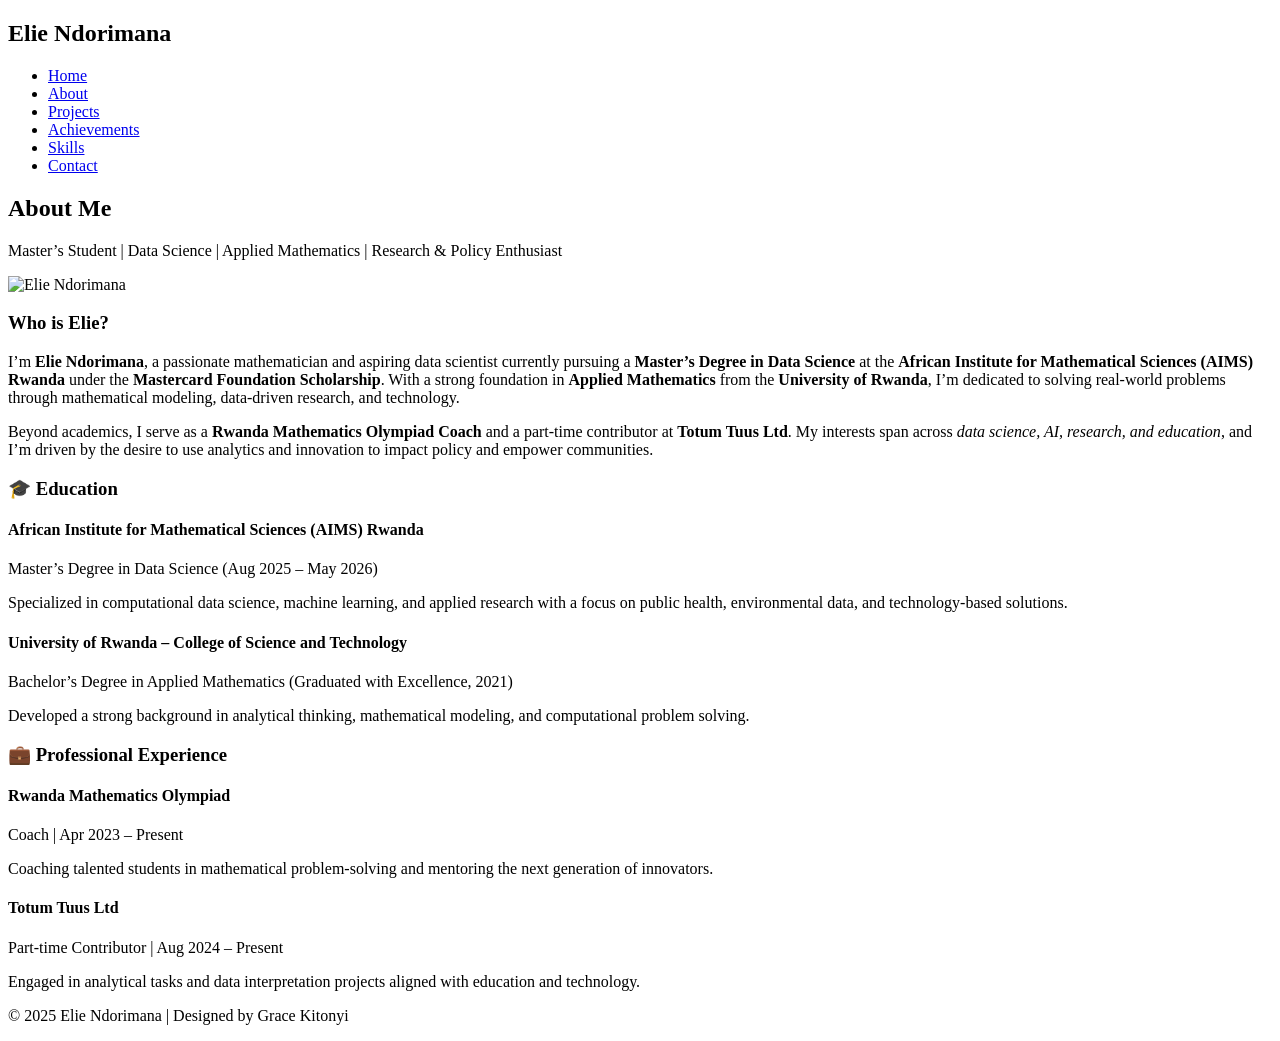
==== about.html @ df43cf90 "Create about.html" ====
<!DOCTYPE html>
<html lang="en">
<head>
  <meta charset="UTF-8" />
  <meta name="viewport" content="width=device-width, initial-scale=1.0" />
  <title>About | Elie Ndorimana</title>
  <link href="https://cdn.jsdelivr.net/npm/tailwindcss@2.2.19/dist/tailwind.min.css" rel="stylesheet" />
  <link href="https://unpkg.com/aos@2.3.1/dist/aos.css" rel="stylesheet" />
  <link rel="stylesheet" href="css/style.css" />
</head>
<body class="bg-gray-50 text-gray-800">

  <!-- Navbar -->
  <nav class="bg-white shadow-md fixed w-full z-50">
    <div class="max-w-7xl mx-auto px-4 py-3 flex justify-between items-center">
      <h1 class="text-2xl font-bold text-indigo-600">Elie Ndorimana</h1>
      <ul class="flex space-x-6 font-medium">
        <li><a href="index.html" class="hover:text-indigo-600">Home</a></li>
        <li><a href="about.html" class="text-indigo-600 font-semibold">About</a></li>
        <li><a href="projects.html" class="hover:text-indigo-600">Projects</a></li>
        <li><a href="achievements.html" class="hover:text-indigo-600">Achievements</a></li>
        <li><a href="skills.html" class="hover:text-indigo-600">Skills</a></li>
        <li><a href="contact.html" class="hover:text-indigo-600">Contact</a></li>
      </ul>
    </div>
  </nav>

  <!-- Header -->
  <header class="pt-28 text-center bg-gradient-to-b from-indigo-50 to-white pb-10">
    <h2 class="text-4xl font-bold text-indigo-700 mb-2" data-aos="fade-up">About Me</h2>
    <p class="text-lg text-gray-600" data-aos="fade-up" data-aos-delay="100">
      Master’s Student | Data Science | Applied Mathematics | Research & Policy Enthusiast
    </p>
  </header>

  <!-- Main Content -->
  <main class="max-w-6xl mx-auto px-6 py-12 space-y-16">

    <!-- Profile Section -->
    <section class="flex flex-col md:flex-row items-center gap-10" data-aos="fade-right">
      <img src="images/elie.jpg" alt="Elie Ndorimana" class="w-56 h-56 rounded-full shadow-lg">
      <div>
        <h3 class="text-2xl font-semibold text-indigo-700 mb-3">Who is Elie?</h3>
        <p class="text-gray-700 leading-relaxed">
          I’m <strong>Elie Ndorimana</strong>, a passionate mathematician and aspiring data scientist currently pursuing a 
          <strong>Master’s Degree in Data Science</strong> at the <strong>African Institute for Mathematical Sciences (AIMS) Rwanda</strong> 
          under the <strong>Mastercard Foundation Scholarship</strong>. With a strong foundation in 
          <strong>Applied Mathematics</strong> from the <strong>University of Rwanda</strong>, 
          I’m dedicated to solving real-world problems through mathematical modeling, data-driven research, and technology.
        </p>
        <p class="text-gray-700 mt-4 leading-relaxed">
          Beyond academics, I serve as a <strong>Rwanda Mathematics Olympiad Coach</strong> and a part-time contributor at 
          <strong>Totum Tuus Ltd</strong>. My interests span across <em>data science, AI, research, and education</em>, 
          and I’m driven by the desire to use analytics and innovation to impact policy and empower communities.
        </p>
      </div>
    </section>

    <!-- Education Section -->
    <section data-aos="fade-up">
      <h3 class="text-2xl font-semibold text-indigo-700 mb-6 text-center">🎓 Education</h3>
      <div class="grid md:grid-cols-2 gap-8">
        <div class="bg-white p-6 rounded-2xl shadow hover:shadow-lg transition">
          <h4 class="text-xl font-bold text-gray-800">African Institute for Mathematical Sciences (AIMS) Rwanda</h4>
          <p class="text-gray-600 mt-2">Master’s Degree in Data Science (Aug 2025 – May 2026)</p>
          <p class="text-gray-700 mt-3">
            Specialized in computational data science, machine learning, and applied research with a focus on public health, 
            environmental data, and technology-based solutions.
          </p>
        </div>
        <div class="bg-white p-6 rounded-2xl shadow hover:shadow-lg transition">
          <h4 class="text-xl font-bold text-gray-800">University of Rwanda – College of Science and Technology</h4>
          <p class="text-gray-600 mt-2">Bachelor’s Degree in Applied Mathematics (Graduated with Excellence, 2021)</p>
          <p class="text-gray-700 mt-3">
            Developed a strong background in analytical thinking, mathematical modeling, and computational problem solving.
          </p>
        </div>
      </div>
    </section>

    <!-- Professional Roles -->
    <section data-aos="fade-up" data-aos-delay="100">
      <h3 class="text-2xl font-semibold text-indigo-700 mb-6 text-center">💼 Professional Experience</h3>
      <div class="space-y-6">
        <div class="bg-white p-6 rounded-2xl shadow hover:shadow-lg transition">
          <h4 class="text-xl font-bold text-gray-800">Rwanda Mathematics Olympiad</h4>
          <p class="text-gray-600">Coach | Apr 2023 – Present</p>
          <p class="text-gray-700 mt-2">
            Coaching talented students in mathematical problem-solving and mentoring the next generation of innovators.
          </p>
        </div>
        <div class="bg-white p-6 rounded-2xl shadow hover:shadow-lg transition">
          <h4 class="text-xl font-bold text-gray-800">Totum Tuus Ltd</h4>
          <p class="text-gray-600">Part-time Contributor | Aug 2024 – Present</p>
          <p class="text-gray-700 mt-2">
            Engaged in analytical tasks and data interpretation projects aligned with education and technology.
          </p>
        </div>
      </div>
    </section>

  </main>

  <!-- Footer -->
  <footer class="bg-indigo-700 text-white text-center py-6 mt-12">
    <p>&copy; 2025 Elie Ndorimana | Designed by Grace Kitonyi</p>
  </footer>

  <script src="https://unpkg.com/aos@2.3.1/dist/aos.js"></script>
  <script>
    AOS.init({ duration: 900 });
  </script>
</body>
</html>
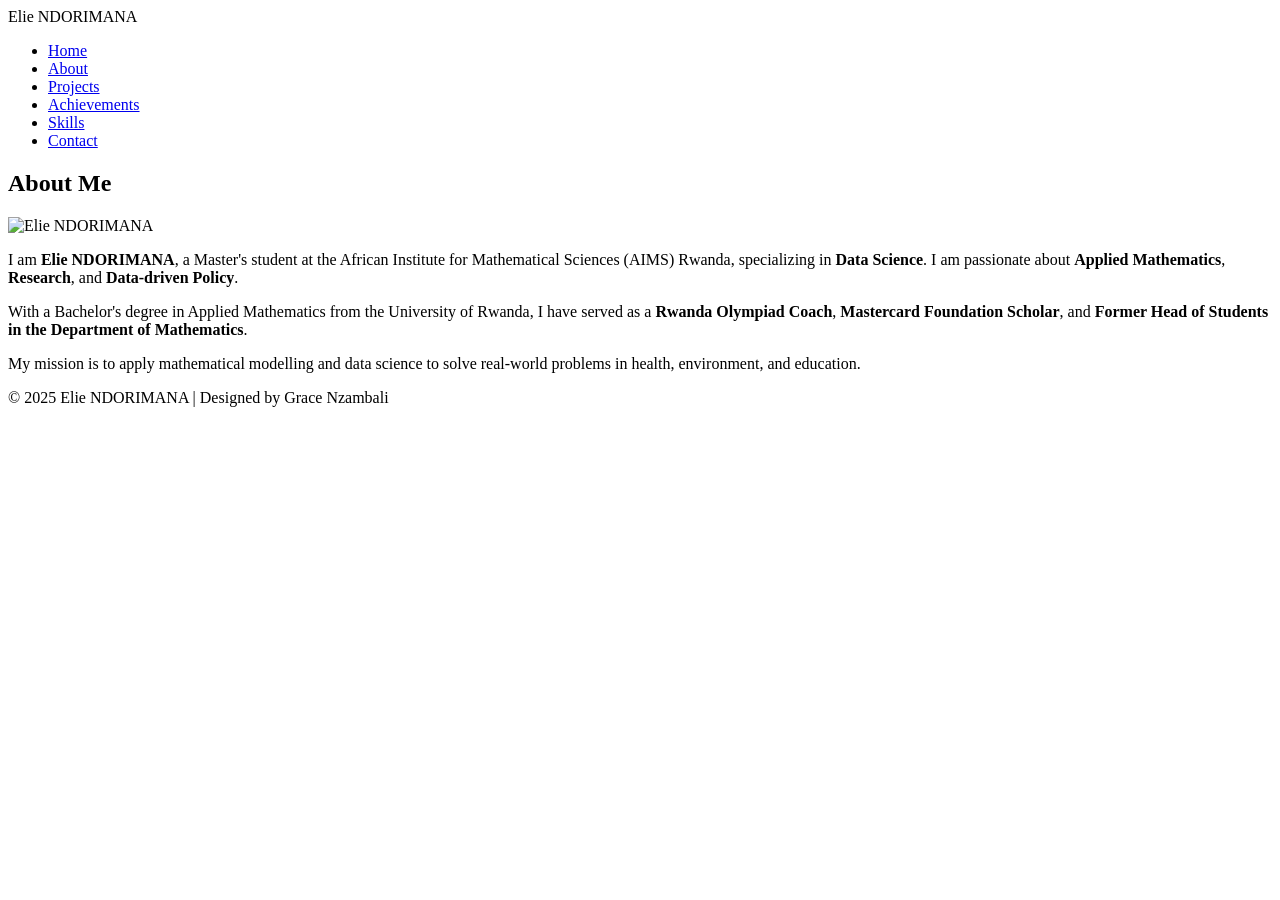
==== commit 90553f2d: "Update about.html" ====
--- a/about.html
+++ b/about.html
@@ -1,114 +1,49 @@
 <!DOCTYPE html>
 <html lang="en">
 <head>
-  <meta charset="UTF-8" />
-  <meta name="viewport" content="width=device-width, initial-scale=1.0" />
-  <title>About | Elie Ndorimana</title>
-  <link href="https://cdn.jsdelivr.net/npm/tailwindcss@2.2.19/dist/tailwind.min.css" rel="stylesheet" />
-  <link href="https://unpkg.com/aos@2.3.1/dist/aos.css" rel="stylesheet" />
-  <link rel="stylesheet" href="css/style.css" />
+  <meta charset="UTF-8">
+  <meta name="viewport" content="width=device-width, initial-scale=1.0">
+  <title>About | Elie NDORIMANA</title>
+  <link rel="stylesheet" href="style.css">
 </head>
-<body class="bg-gray-50 text-gray-800">
-
-  <!-- Navbar -->
-  <nav class="bg-white shadow-md fixed w-full z-50">
-    <div class="max-w-7xl mx-auto px-4 py-3 flex justify-between items-center">
-      <h1 class="text-2xl font-bold text-indigo-600">Elie Ndorimana</h1>
-      <ul class="flex space-x-6 font-medium">
-        <li><a href="index.html" class="hover:text-indigo-600">Home</a></li>
-        <li><a href="about.html" class="text-indigo-600 font-semibold">About</a></li>
-        <li><a href="projects.html" class="hover:text-indigo-600">Projects</a></li>
-        <li><a href="achievements.html" class="hover:text-indigo-600">Achievements</a></li>
-        <li><a href="skills.html" class="hover:text-indigo-600">Skills</a></li>
-        <li><a href="contact.html" class="hover:text-indigo-600">Contact</a></li>
-      </ul>
-    </div>
+<body>
+  <nav class="navbar">
+    <div class="logo">Elie NDORIMANA</div>
+    <ul class="nav-links">
+      <li><a href="index.html">Home</a></li>
+      <li><a href="about.html" class="active">About</a></li>
+      <li><a href="projects.html">Projects</a></li>
+      <li><a href="achievements.html">Achievements</a></li>
+      <li><a href="skills.html">Skills</a></li>
+      <li><a href="contact.html">Contact</a></li>
+    </ul>
   </nav>
 
-  <!-- Header -->
-  <header class="pt-28 text-center bg-gradient-to-b from-indigo-50 to-white pb-10">
-    <h2 class="text-4xl font-bold text-indigo-700 mb-2" data-aos="fade-up">About Me</h2>
-    <p class="text-lg text-gray-600" data-aos="fade-up" data-aos-delay="100">
-      Master’s Student | Data Science | Applied Mathematics | Research & Policy Enthusiast
-    </p>
-  </header>
-
-  <!-- Main Content -->
-  <main class="max-w-6xl mx-auto px-6 py-12 space-y-16">
-
-    <!-- Profile Section -->
-    <section class="flex flex-col md:flex-row items-center gap-10" data-aos="fade-right">
-      <img src="images/elie.jpg" alt="Elie Ndorimana" class="w-56 h-56 rounded-full shadow-lg">
-      <div>
-        <h3 class="text-2xl font-semibold text-indigo-700 mb-3">Who is Elie?</h3>
-        <p class="text-gray-700 leading-relaxed">
-          I’m <strong>Elie Ndorimana</strong>, a passionate mathematician and aspiring data scientist currently pursuing a 
-          <strong>Master’s Degree in Data Science</strong> at the <strong>African Institute for Mathematical Sciences (AIMS) Rwanda</strong> 
-          under the <strong>Mastercard Foundation Scholarship</strong>. With a strong foundation in 
-          <strong>Applied Mathematics</strong> from the <strong>University of Rwanda</strong>, 
-          I’m dedicated to solving real-world problems through mathematical modeling, data-driven research, and technology.
+  <section class="about-section">
+    <h1>About Me</h1>
+    <div class="about-content">
+      <img src="images/profile.jpg" alt="Elie NDORIMANA" class="profile-img">
+      <div class="about-text">
+        <p>
+          I am <strong>Elie NDORIMANA</strong>, a Master's student at the African Institute for Mathematical Sciences (AIMS) Rwanda,
+          specializing in <strong>Data Science</strong>. I am passionate about <strong>Applied Mathematics</strong>,
+          <strong>Research</strong>, and <strong>Data-driven Policy</strong>.
         </p>
-        <p class="text-gray-700 mt-4 leading-relaxed">
-          Beyond academics, I serve as a <strong>Rwanda Mathematics Olympiad Coach</strong> and a part-time contributor at 
-          <strong>Totum Tuus Ltd</strong>. My interests span across <em>data science, AI, research, and education</em>, 
-          and I’m driven by the desire to use analytics and innovation to impact policy and empower communities.
+        <p>
+          With a Bachelor's degree in Applied Mathematics from the University of Rwanda, I have served as a 
+          <strong>Rwanda Olympiad Coach</strong>, <strong>Mastercard Foundation Scholar</strong>, and 
+          <strong>Former Head of Students in the Department of Mathematics</strong>.
+        </p>
+        <p>
+          My mission is to apply mathematical modelling and data science to solve real-world problems in 
+          health, environment, and education. 
         </p>
       </div>
-    </section>
+    </div>
+  </section>
 
-    <!-- Education Section -->
-    <section data-aos="fade-up">
-      <h3 class="text-2xl font-semibold text-indigo-700 mb-6 text-center">🎓 Education</h3>
-      <div class="grid md:grid-cols-2 gap-8">
-        <div class="bg-white p-6 rounded-2xl shadow hover:shadow-lg transition">
-          <h4 class="text-xl font-bold text-gray-800">African Institute for Mathematical Sciences (AIMS) Rwanda</h4>
-          <p class="text-gray-600 mt-2">Master’s Degree in Data Science (Aug 2025 – May 2026)</p>
-          <p class="text-gray-700 mt-3">
-            Specialized in computational data science, machine learning, and applied research with a focus on public health, 
-            environmental data, and technology-based solutions.
-          </p>
-        </div>
-        <div class="bg-white p-6 rounded-2xl shadow hover:shadow-lg transition">
-          <h4 class="text-xl font-bold text-gray-800">University of Rwanda – College of Science and Technology</h4>
-          <p class="text-gray-600 mt-2">Bachelor’s Degree in Applied Mathematics (Graduated with Excellence, 2021)</p>
-          <p class="text-gray-700 mt-3">
-            Developed a strong background in analytical thinking, mathematical modeling, and computational problem solving.
-          </p>
-        </div>
-      </div>
-    </section>
-
-    <!-- Professional Roles -->
-    <section data-aos="fade-up" data-aos-delay="100">
-      <h3 class="text-2xl font-semibold text-indigo-700 mb-6 text-center">💼 Professional Experience</h3>
-      <div class="space-y-6">
-        <div class="bg-white p-6 rounded-2xl shadow hover:shadow-lg transition">
-          <h4 class="text-xl font-bold text-gray-800">Rwanda Mathematics Olympiad</h4>
-          <p class="text-gray-600">Coach | Apr 2023 – Present</p>
-          <p class="text-gray-700 mt-2">
-            Coaching talented students in mathematical problem-solving and mentoring the next generation of innovators.
-          </p>
-        </div>
-        <div class="bg-white p-6 rounded-2xl shadow hover:shadow-lg transition">
-          <h4 class="text-xl font-bold text-gray-800">Totum Tuus Ltd</h4>
-          <p class="text-gray-600">Part-time Contributor | Aug 2024 – Present</p>
-          <p class="text-gray-700 mt-2">
-            Engaged in analytical tasks and data interpretation projects aligned with education and technology.
-          </p>
-        </div>
-      </div>
-    </section>
-
-  </main>
-
-  <!-- Footer -->
-  <footer class="bg-indigo-700 text-white text-center py-6 mt-12">
-    <p>&copy; 2025 Elie Ndorimana | Designed by Grace Kitonyi</p>
+  <footer>
+    <p>© 2025 Elie NDORIMANA | Designed by Grace Nzambali</p>
   </footer>
-
-  <script src="https://unpkg.com/aos@2.3.1/dist/aos.js"></script>
-  <script>
-    AOS.init({ duration: 900 });
-  </script>
 </body>
 </html>
--- a/style.css
+++ b/style.css
@@ -0,0 +1,105 @@
+/* ===== HERO SECTION (HOME) ===== */
+.hero {
+  display: flex;
+  align-items: center;
+  justify-content: center;
+  padding: 100px 8%;
+  background: linear-gradient(135deg, #0d1117, #111a26);
+  color: #f5f5f5;
+  min-height: 90vh;
+}
+
+.hero-content {
+  display: flex;
+  align-items: center;
+  flex-wrap: wrap;
+  gap: 40px;
+  max-width: 1200px;
+}
+
+.hero-text {
+  flex: 1 1 500px;
+  animation: fadeInUp 1.2s ease-in-out;
+}
+
+.hero-text h1 {
+  font-size: 2.8rem;
+  margin-bottom: 10px;
+}
+.hero-text h1 span {
+  color: #00bcd4;
+}
+
+.hero-text h2 {
+  font-size: 1.3rem;
+  color: #ccc;
+  margin-bottom: 20px;
+}
+
+.hero-text p {
+  font-size: 1rem;
+  color: #bbb;
+  line-height: 1.7;
+  max-width: 600px;
+  margin-bottom: 25px;
+}
+
+.hero-buttons .btn {
+  display: inline-block;
+  margin-right: 15px;
+  background: #00bcd4;
+  color: #fff;
+  padding: 10px 25px;
+  border-radius: 8px;
+  transition: all 0.3s ease;
+}
+.hero-buttons .btn:hover {
+  background: #009cb2;
+  transform: translateY(-3px);
+}
+
+.btn-outline {
+  background: transparent;
+  border: 2px solid #00bcd4;
+  color: #00bcd4;
+}
+.btn-outline:hover {
+  background: #00bcd4;
+  color: #fff;
+}
+
+.hero-img {
+  flex: 1 1 350px;
+  text-align: center;
+  animation: fadeIn 1.5s ease-in-out;
+}
+.hero-img .profile-pic {
+  width: 300px;
+  height: 300px;
+  border-radius: 50%;
+  object-fit: cover;
+  box-shadow: 0 0 20px rgba(0, 188, 212, 0.4);
+  border: 3px solid #00bcd4;
+  transition: transform 0.4s ease;
+}
+.hero-img .profile-pic:hover {
+  transform: scale(1.05);
+}
+
+/* ===== ANIMATIONS ===== */
+@keyframes fadeIn {
+  from { opacity: 0; transform: translateY(20px); }
+  to { opacity: 1; transform: translateY(0); }
+}
+
+@keyframes fadeInUp {
+  from { opacity: 0; transform: translateY(40px); }
+  to { opacity: 1; transform: translateY(0); }
+}
+
+.animate-slide {
+  animation: fadeInUp 1s ease-in-out;
+}
+.animate-fade {
+  animation: fadeIn 1.5s ease-in-out;
+}
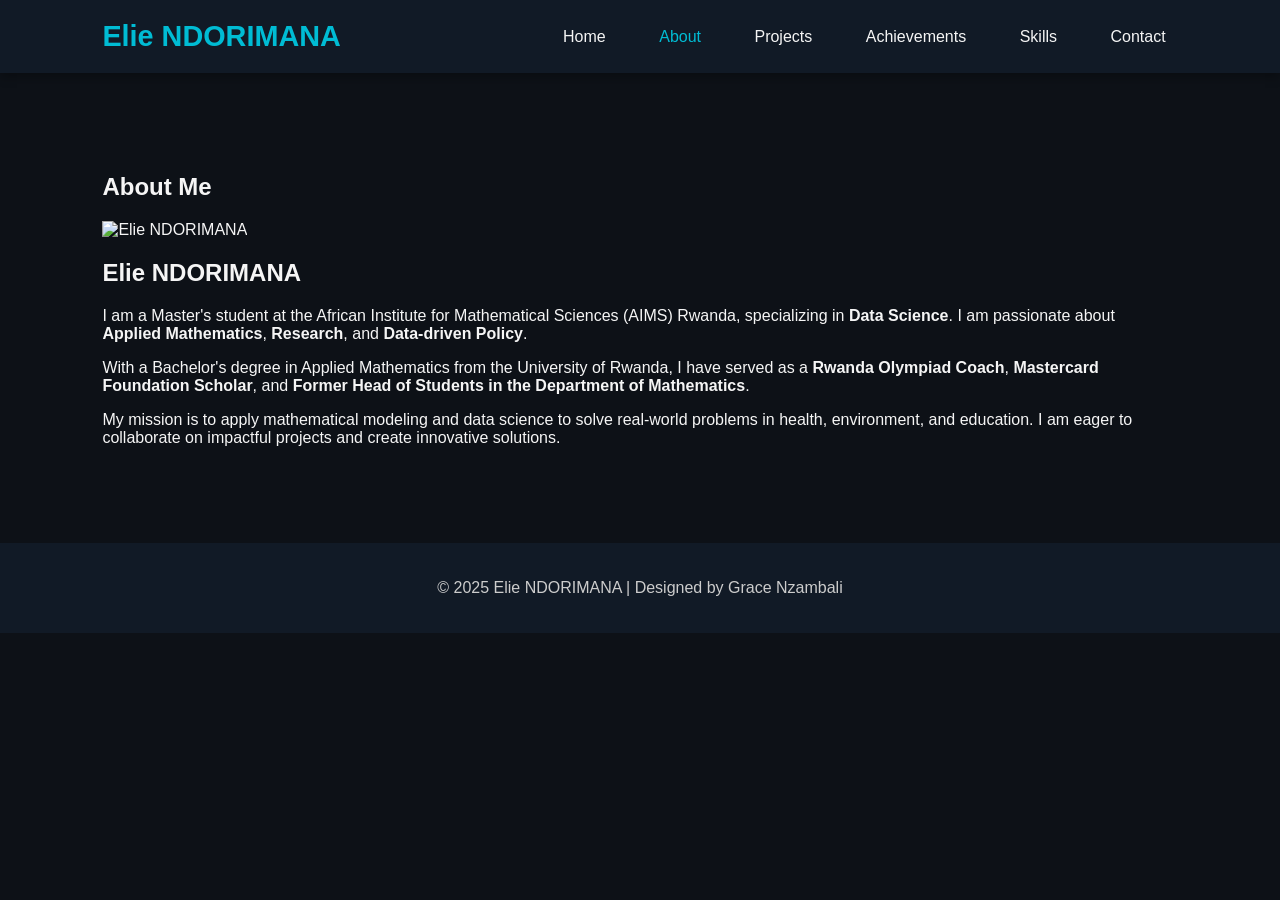
==== commit 052335c5: "Update about.html" ====
--- a/about.html
+++ b/about.html
@@ -7,6 +7,7 @@
   <link rel="stylesheet" href="style.css">
 </head>
 <body>
+  <!-- ===== NAVBAR ===== -->
   <nav class="navbar">
     <div class="logo">Elie NDORIMANA</div>
     <ul class="nav-links">
@@ -19,13 +20,18 @@
     </ul>
   </nav>
 
+  <!-- ===== ABOUT SECTION ===== -->
   <section class="about-section">
     <h1>About Me</h1>
     <div class="about-content">
-      <img src="images/profile.jpg" alt="Elie NDORIMANA" class="profile-img">
-      <div class="about-text">
+      <!-- PROFILE IMAGE -->
+      <img src="images/profile.jpg" alt="Elie NDORIMANA" class="profile-img animate-fade">
+
+      <!-- ABOUT TEXT -->
+      <div class="about-text animate-slide">
+        <h2>Elie NDORIMANA</h2>
         <p>
-          I am <strong>Elie NDORIMANA</strong>, a Master's student at the African Institute for Mathematical Sciences (AIMS) Rwanda,
+          I am a Master's student at the African Institute for Mathematical Sciences (AIMS) Rwanda,
           specializing in <strong>Data Science</strong>. I am passionate about <strong>Applied Mathematics</strong>,
           <strong>Research</strong>, and <strong>Data-driven Policy</strong>.
         </p>
@@ -35,8 +41,8 @@
           <strong>Former Head of Students in the Department of Mathematics</strong>.
         </p>
         <p>
-          My mission is to apply mathematical modelling and data science to solve real-world problems in 
-          health, environment, and education. 
+          My mission is to apply mathematical modeling and data science to solve real-world problems in 
+          health, environment, and education. I am eager to collaborate on impactful projects and create innovative solutions.
         </p>
       </div>
     </div>
--- a/style.css
+++ b/style.css
@@ -1,20 +1,75 @@
-/* ===== HERO SECTION (HOME) ===== */
+/* ===== GENERAL ===== */
+body {
+  font-family: 'Segoe UI', Tahoma, Geneva, Verdana, sans-serif;
+  margin: 0;
+  padding: 0;
+  background-color: #0d1117;
+  color: #f5f5f5;
+  scroll-behavior: smooth;
+}
+
+a {
+  text-decoration: none;
+  color: inherit;
+}
+
+ul {
+  list-style: none;
+  padding: 0;
+  margin: 0;
+}
+
+/* ===== NAVBAR ===== */
+.navbar {
+  display: flex;
+  justify-content: space-between;
+  align-items: center;
+  padding: 20px 8%;
+  background: #111a26;
+  position: sticky;
+  top: 0;
+  z-index: 100;
+  box-shadow: 0 4px 10px rgba(0, 0, 0, 0.3);
+}
+
+.navbar .logo {
+  font-size: 1.8rem;
+  font-weight: bold;
+  color: #00bcd4;
+}
+
+.navbar .nav-links li {
+  display: inline-block;
+  margin-left: 25px;
+}
+
+.navbar .nav-links li a {
+  color: #f5f5f5;
+  padding: 8px 12px;
+  transition: all 0.3s ease;
+}
+
+.navbar .nav-links li a:hover,
+.navbar .nav-links li a.active {
+  color: #00bcd4;
+}
+
+/* ===== HERO ===== */
 .hero {
   display: flex;
+  flex-wrap: wrap;
+  justify-content: center;
   align-items: center;
-  justify-content: center;
   padding: 100px 8%;
   background: linear-gradient(135deg, #0d1117, #111a26);
-  color: #f5f5f5;
-  min-height: 90vh;
 }
 
 .hero-content {
   display: flex;
-  align-items: center;
   flex-wrap: wrap;
   gap: 40px;
   max-width: 1200px;
+  align-items: center;
 }
 
 .hero-text {
@@ -26,6 +81,7 @@
   font-size: 2.8rem;
   margin-bottom: 10px;
 }
+
 .hero-text h1 span {
   color: #00bcd4;
 }
@@ -34,13 +90,13 @@
   font-size: 1.3rem;
   color: #ccc;
   margin-bottom: 20px;
+  animation: fadeIn 1.5s ease-in-out;
 }
 
 .hero-text p {
   font-size: 1rem;
   color: #bbb;
   line-height: 1.7;
-  max-width: 600px;
   margin-bottom: 25px;
 }
 
@@ -53,6 +109,7 @@
   border-radius: 8px;
   transition: all 0.3s ease;
 }
+
 .hero-buttons .btn:hover {
   background: #009cb2;
   transform: translateY(-3px);
@@ -68,11 +125,13 @@
   color: #fff;
 }
 
+/* HERO IMAGE */
 .hero-img {
   flex: 1 1 350px;
   text-align: center;
   animation: fadeIn 1.5s ease-in-out;
 }
+
 .hero-img .profile-pic {
   width: 300px;
   height: 300px;
@@ -82,19 +141,81 @@
   border: 3px solid #00bcd4;
   transition: transform 0.4s ease;
 }
+
 .hero-img .profile-pic:hover {
   transform: scale(1.05);
 }
 
+/* ===== SECTIONS ===== */
+section {
+  padding: 80px 8%;
+  animation: fadeInUp 1s ease-in-out;
+}
+
+/* ===== PROJECT CARDS ===== */
+.project-cards {
+  display: flex;
+  flex-wrap: wrap;
+  gap: 30px;
+  justify-content: center;
+}
+
+.card {
+  background: #161b22;
+  padding: 20px;
+  border-radius: 15px;
+  width: 300px;
+  box-shadow: 0 5px 20px rgba(0, 0, 0, 0.3);
+  transition: transform 0.3s, box-shadow 0.3s;
+}
+
+.card:hover {
+  transform: translateY(-10px);
+  box-shadow: 0 10px 25px rgba(0, 188, 212, 0.3);
+}
+
+/* ===== CONTACT FORM ===== */
+form input, form textarea {
+  width: 100%;
+  padding: 12px;
+  margin-bottom: 15px;
+  border-radius: 8px;
+  border: none;
+  outline: none;
+}
+
+form button {
+  padding: 12px 25px;
+  border: none;
+  border-radius: 8px;
+  background: #00bcd4;
+  color: #fff;
+  cursor: pointer;
+  transition: all 0.3s ease;
+}
+
+form button:hover {
+  background: #009cb2;
+  transform: translateY(-3px);
+}
+
+/* ===== FOOTER ===== */
+footer {
+  text-align: center;
+  padding: 20px 0;
+  background: #111a26;
+  color: #ccc;
+}
+
 /* ===== ANIMATIONS ===== */
 @keyframes fadeIn {
-  from { opacity: 0; transform: translateY(20px); }
-  to { opacity: 1; transform: translateY(0); }
+  from {opacity: 0;}
+  to {opacity: 1;}
 }
 
 @keyframes fadeInUp {
-  from { opacity: 0; transform: translateY(40px); }
-  to { opacity: 1; transform: translateY(0); }
+  from {opacity: 0; transform: translateY(40px);}
+  to {opacity: 1; transform: translateY(0);}
 }
 
 .animate-slide {
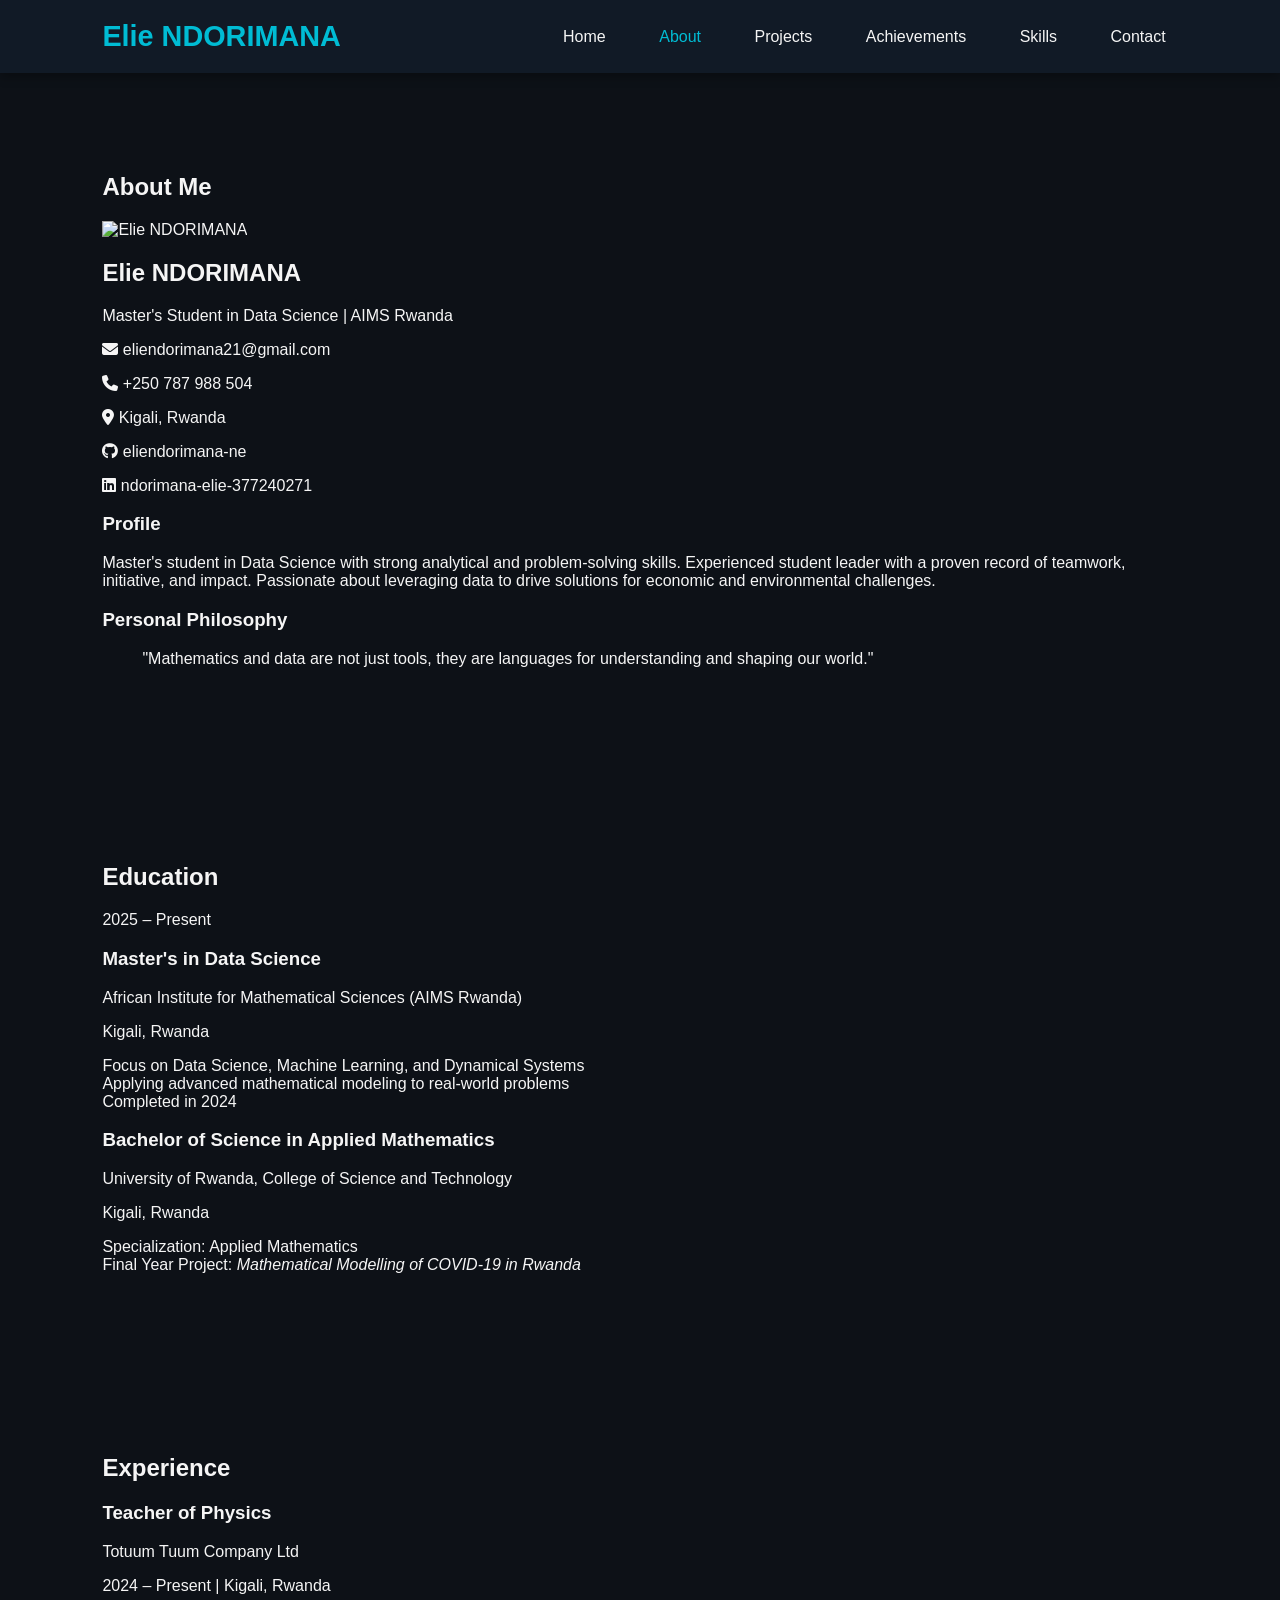
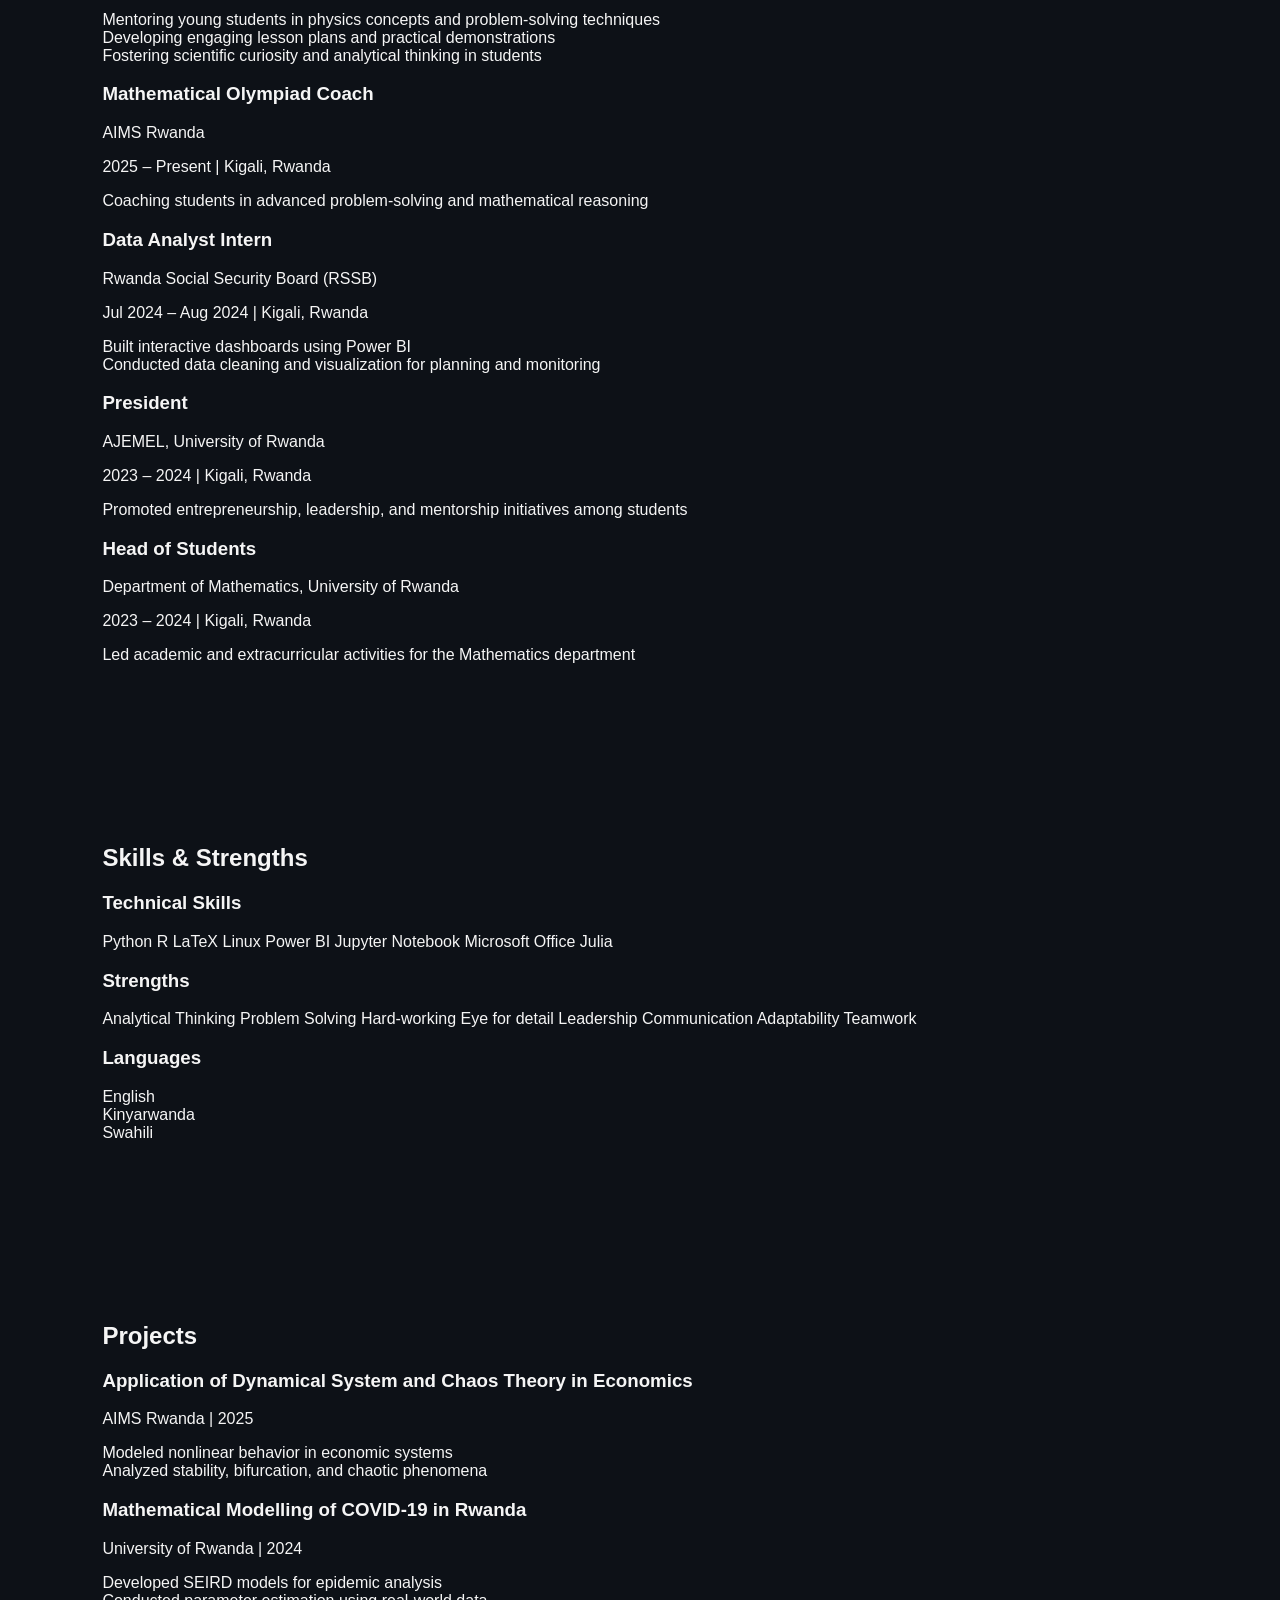
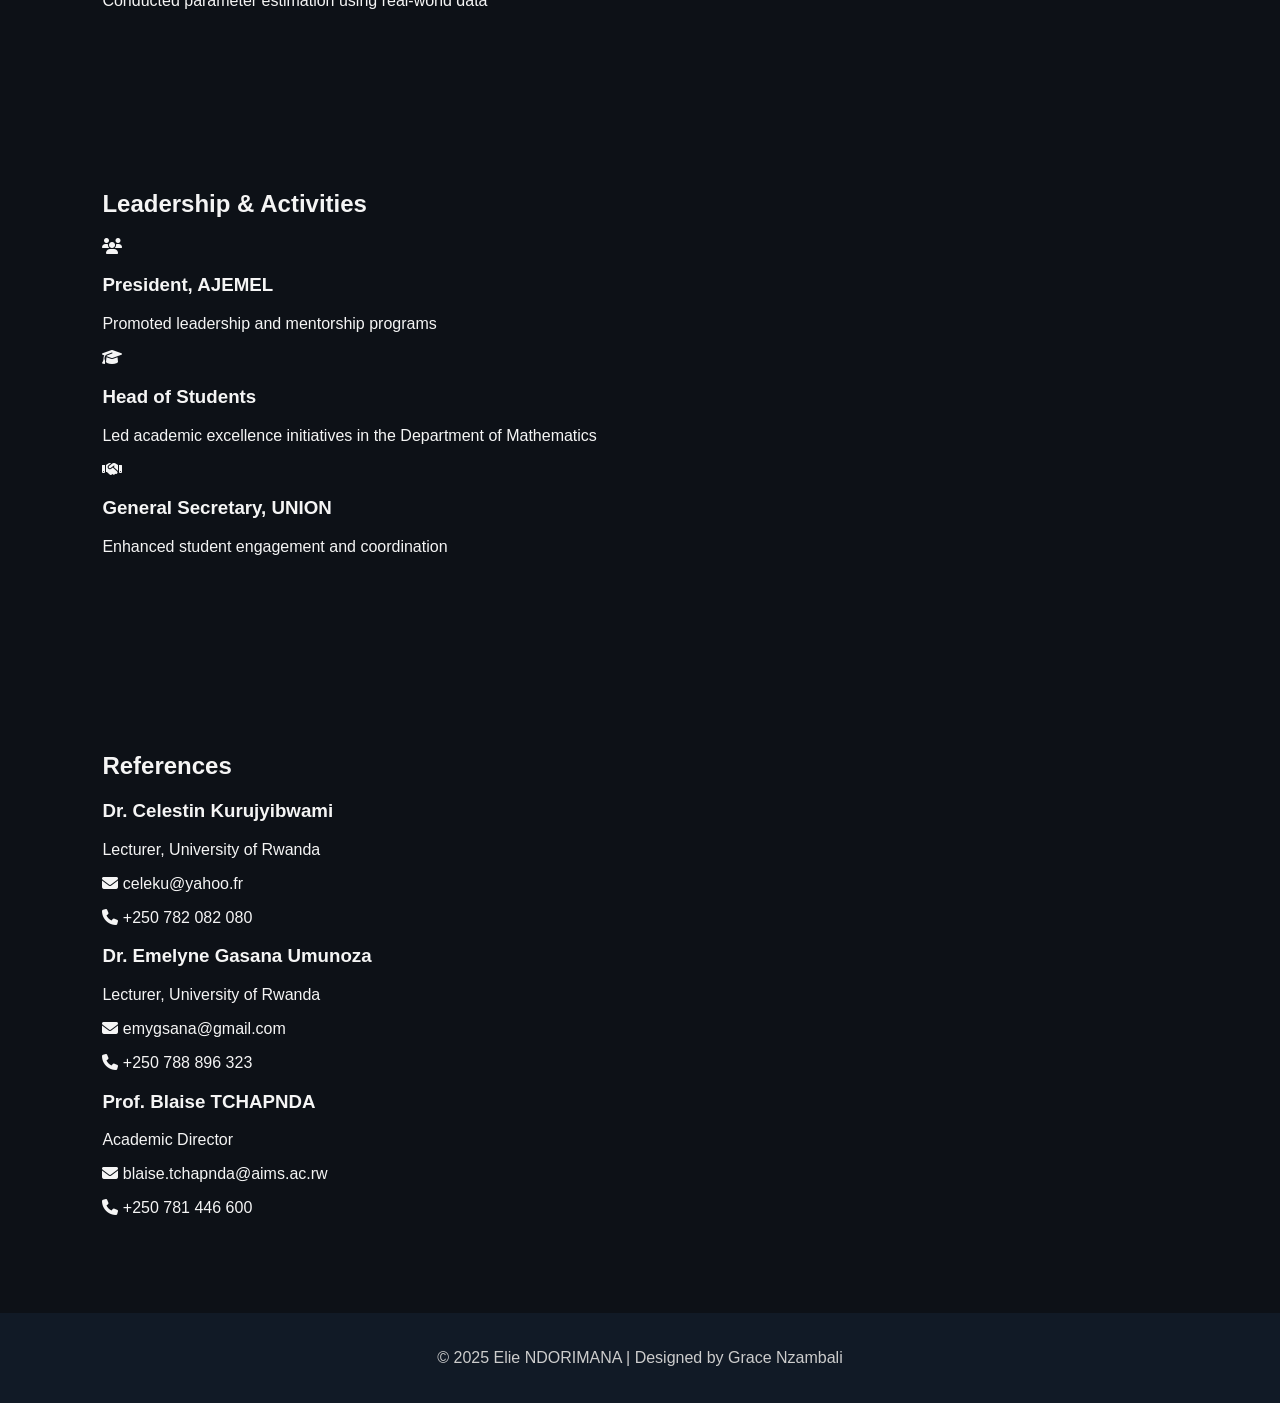
==== commit 7a69d0e2: "Update about.html" ====
--- a/about.html
+++ b/about.html
@@ -3,8 +3,9 @@
 <head>
   <meta charset="UTF-8">
   <meta name="viewport" content="width=device-width, initial-scale=1.0">
-  <title>About | Elie NDORIMANA</title>
+  <title>Elie NDORIMANA | Data Science Portfolio</title>
   <link rel="stylesheet" href="style.css">
+  <link rel="stylesheet" href="https://cdnjs.cloudflare.com/ajax/libs/font-awesome/6.4.0/css/all.min.css">
 </head>
 <body>
   <!-- ===== NAVBAR ===== -->
@@ -25,25 +26,255 @@
     <h1>About Me</h1>
     <div class="about-content">
       <!-- PROFILE IMAGE -->
-      <img src="images/profile.jpg" alt="Elie NDORIMANA" class="profile-img animate-fade">
+      <img src="images/elie.png" alt="Elie NDORIMANA" class="profile-img animate-fade">
 
       <!-- ABOUT TEXT -->
       <div class="about-text animate-slide">
         <h2>Elie NDORIMANA</h2>
-        <p>
-          I am a Master's student at the African Institute for Mathematical Sciences (AIMS) Rwanda,
-          specializing in <strong>Data Science</strong>. I am passionate about <strong>Applied Mathematics</strong>,
-          <strong>Research</strong>, and <strong>Data-driven Policy</strong>.
-        </p>
-        <p>
-          With a Bachelor's degree in Applied Mathematics from the University of Rwanda, I have served as a 
-          <strong>Rwanda Olympiad Coach</strong>, <strong>Mastercard Foundation Scholar</strong>, and 
-          <strong>Former Head of Students in the Department of Mathematics</strong>.
-        </p>
-        <p>
-          My mission is to apply mathematical modeling and data science to solve real-world problems in 
-          health, environment, and education. I am eager to collaborate on impactful projects and create innovative solutions.
-        </p>
+        <p class="tagline">Master's Student in Data Science | AIMS Rwanda</p>
+        
+        <div class="contact-info">
+          <p><i class="fas fa-envelope"></i> eliendorimana21@gmail.com</p>
+          <p><i class="fas fa-phone"></i> +250 787 988 504</p>
+          <p><i class="fas fa-map-marker-alt"></i> Kigali, Rwanda</p>
+          <p><i class="fab fa-github"></i> eliendorimana-ne</p>
+          <p><i class="fab fa-linkedin"></i> ndorimana-elie-377240271</p>
+        </div>
+
+        <div class="profile-section">
+          <h3>Profile</h3>
+          <p>
+            Master's student in Data Science with strong analytical and problem-solving skills. 
+            Experienced student leader with a proven record of teamwork, initiative, and impact. 
+            Passionate about leveraging data to drive solutions for economic and environmental challenges.
+          </p>
+        </div>
+
+        <div class="philosophy-section">
+          <h3>Personal Philosophy</h3>
+          <blockquote>
+            "Mathematics and data are not just tools, they are languages for understanding and shaping our world."
+          </blockquote>
+        </div>
+      </div>
+    </div>
+  </section>
+
+  <!-- ===== EDUCATION SECTION ===== -->
+  <section class="education-section">
+    <h2>Education</h2>
+    <div class="timeline">
+      <div class="timeline-item">
+        <div class="timeline-date">2025 – Present</div>
+        <div class="timeline-content">
+          <h3>Master's in Data Science</h3>
+          <p class="institution">African Institute for Mathematical Sciences (AIMS Rwanda)</p>
+          <p class="location">Kigali, Rwanda</p>
+          <ul>
+            <li>Focus on Data Science, Machine Learning, and Dynamical Systems</li>
+            <li>Applying advanced mathematical modeling to real-world problems</li>
+          </ul>
+        </div>
+      </div>
+      
+      <div class="timeline-item">
+        <div class="timeline-date">Completed in 2024</div>
+        <div class="timeline-content">
+          <h3>Bachelor of Science in Applied Mathematics</h3>
+          <p class="institution">University of Rwanda, College of Science and Technology</p>
+          <p class="location">Kigali, Rwanda</p>
+          <ul>
+            <li>Specialization: Applied Mathematics</li>
+            <li>Final Year Project: <em>Mathematical Modelling of COVID-19 in Rwanda</em></li>
+          </ul>
+        </div>
+      </div>
+    </div>
+  </section>
+
+  <!-- ===== EXPERIENCE SECTION ===== -->
+  <section class="experience-section">
+    <h2>Experience</h2>
+    <div class="experience-grid">
+      <div class="experience-card">
+        <h3>Teacher of Physics</h3>
+        <p class="company">Totuum Tuum Company Ltd</p>
+        <p class="duration">2024 – Present | Kigali, Rwanda</p>
+        <ul>
+          <li>Mentoring young students in physics concepts and problem-solving techniques</li>
+          <li>Developing engaging lesson plans and practical demonstrations</li>
+          <li>Fostering scientific curiosity and analytical thinking in students</li>
+        </ul>
+      </div>
+
+      <div class="experience-card">
+        <h3>Mathematical Olympiad Coach</h3>
+        <p class="company">AIMS Rwanda</p>
+        <p class="duration">2025 – Present | Kigali, Rwanda</p>
+        <ul>
+          <li>Coaching students in advanced problem-solving and mathematical reasoning</li>
+        </ul>
+      </div>
+
+      <div class="experience-card">
+        <h3>Data Analyst Intern</h3>
+        <p class="company">Rwanda Social Security Board (RSSB)</p>
+        <p class="duration">Jul 2024 – Aug 2024 | Kigali, Rwanda</p>
+        <ul>
+          <li>Built interactive dashboards using Power BI</li>
+          <li>Conducted data cleaning and visualization for planning and monitoring</li>
+        </ul>
+      </div>
+
+      <div class="experience-card">
+        <h3>President</h3>
+        <p class="company">AJEMEL, University of Rwanda</p>
+        <p class="duration">2023 – 2024 | Kigali, Rwanda</p>
+        <ul>
+          <li>Promoted entrepreneurship, leadership, and mentorship initiatives among students</li>
+        </ul>
+      </div>
+
+      <div class="experience-card">
+        <h3>Head of Students</h3>
+        <p class="company">Department of Mathematics, University of Rwanda</p>
+        <p class="duration">2023 – 2024 | Kigali, Rwanda</p>
+        <ul>
+          <li>Led academic and extracurricular activities for the Mathematics department</li>
+        </ul>
+      </div>
+    </div>
+  </section>
+
+  <!-- ===== SKILLS SECTION ===== -->
+  <section class="skills-section">
+    <h2>Skills & Strengths</h2>
+    <div class="skills-container">
+      <div class="skills-category">
+        <h3>Technical Skills</h3>
+        <div class="skills-tags">
+          <span class="skill-tag">Python</span>
+          <span class="skill-tag">R</span>
+          <span class="skill-tag">LaTeX</span>
+          <span class="skill-tag">Linux</span>
+          <span class="skill-tag">Power BI</span>
+          <span class="skill-tag">Jupyter Notebook</span>
+          <span class="skill-tag">Microsoft Office</span>
+          <span class="skill-tag">Julia</span>
+        </div>
+      </div>
+
+      <div class="skills-category">
+        <h3>Strengths</h3>
+        <div class="skills-tags">
+          <span class="skill-tag">Analytical Thinking</span>
+          <span class="skill-tag">Problem Solving</span>
+          <span class="skill-tag">Hard-working</span>
+          <span class="skill-tag">Eye for detail</span>
+          <span class="skill-tag">Leadership</span>
+          <span class="skill-tag">Communication</span>
+          <span class="skill-tag">Adaptability</span>
+          <span class="skill-tag">Teamwork</span>
+        </div>
+      </div>
+
+      <div class="skills-category">
+        <h3>Languages</h3>
+        <div class="language-skills">
+          <div class="language-item">
+            <span>English</span>
+            <div class="skill-bar">
+              <div class="skill-level" style="width: 100%"></div>
+            </div>
+          </div>
+          <div class="language-item">
+            <span>Kinyarwanda</span>
+            <div class="skill-bar">
+              <div class="skill-level" style="width: 100%"></div>
+            </div>
+          </div>
+          <div class="language-item">
+            <span>Swahili</span>
+            <div class="skill-bar">
+              <div class="skill-level" style="width: 60%"></div>
+            </div>
+          </div>
+        </div>
+      </div>
+    </div>
+  </section>
+
+  <!-- ===== PROJECTS SECTION ===== -->
+  <section class="projects-section">
+    <h2>Projects</h2>
+    <div class="projects-grid">
+      <div class="project-card">
+        <h3>Application of Dynamical System and Chaos Theory in Economics</h3>
+        <p class="project-org">AIMS Rwanda | 2025</p>
+        <ul>
+          <li>Modeled nonlinear behavior in economic systems</li>
+          <li>Analyzed stability, bifurcation, and chaotic phenomena</li>
+        </ul>
+      </div>
+
+      <div class="project-card">
+        <h3>Mathematical Modelling of COVID-19 in Rwanda</h3>
+        <p class="project-org">University of Rwanda | 2024</p>
+        <ul>
+          <li>Developed SEIRD models for epidemic analysis</li>
+          <li>Conducted parameter estimation using real-world data</li>
+        </ul>
+      </div>
+    </div>
+  </section>
+
+  <!-- ===== LEADERSHIP SECTION ===== -->
+  <section class="leadership-section">
+    <h2>Leadership & Activities</h2>
+    <div class="achievements-grid">
+      <div class="achievement-card">
+        <i class="fas fa-users"></i>
+        <h3>President, AJEMEL</h3>
+        <p>Promoted leadership and mentorship programs</p>
+      </div>
+
+      <div class="achievement-card">
+        <i class="fas fa-graduation-cap"></i>
+        <h3>Head of Students</h3>
+        <p>Led academic excellence initiatives in the Department of Mathematics</p>
+      </div>
+
+      <div class="achievement-card">
+        <i class="fas fa-handshake"></i>
+        <h3>General Secretary, UNION</h3>
+        <p>Enhanced student engagement and coordination</p>
+      </div>
+    </div>
+  </section>
+
+  <!-- ===== REFERENCES SECTION ===== -->
+  <section class="references-section">
+    <h2>References</h2>
+    <div class="references-grid">
+      <div class="reference-card">
+        <h3>Dr. Celestin Kurujyibwami</h3>
+        <p class="reference-title">Lecturer, University of Rwanda</p>
+        <p><i class="fas fa-envelope"></i> celeku@yahoo.fr</p>
+        <p><i class="fas fa-phone"></i> +250 782 082 080</p>
+      </div>
+
+      <div class="reference-card">
+        <h3>Dr. Emelyne Gasana Umunoza</h3>
+        <p class="reference-title">Lecturer, University of Rwanda</p>
+        <p><i class="fas fa-envelope"></i> emygsana@gmail.com</p>
+        <p><i class="fas fa-phone"></i> +250 788 896 323</p>
+      </div>
+
+      <div class="reference-card">
+        <h3>Prof. Blaise TCHAPNDA</h3>
+        <p class="reference-title">Academic Director</p>
+        <p><i class="fas fa-envelope"></i> blaise.tchapnda@aims.ac.rw</p>
+        <p><i class="fas fa-phone"></i> +250 781 446 600</p>
       </div>
     </div>
   </section>
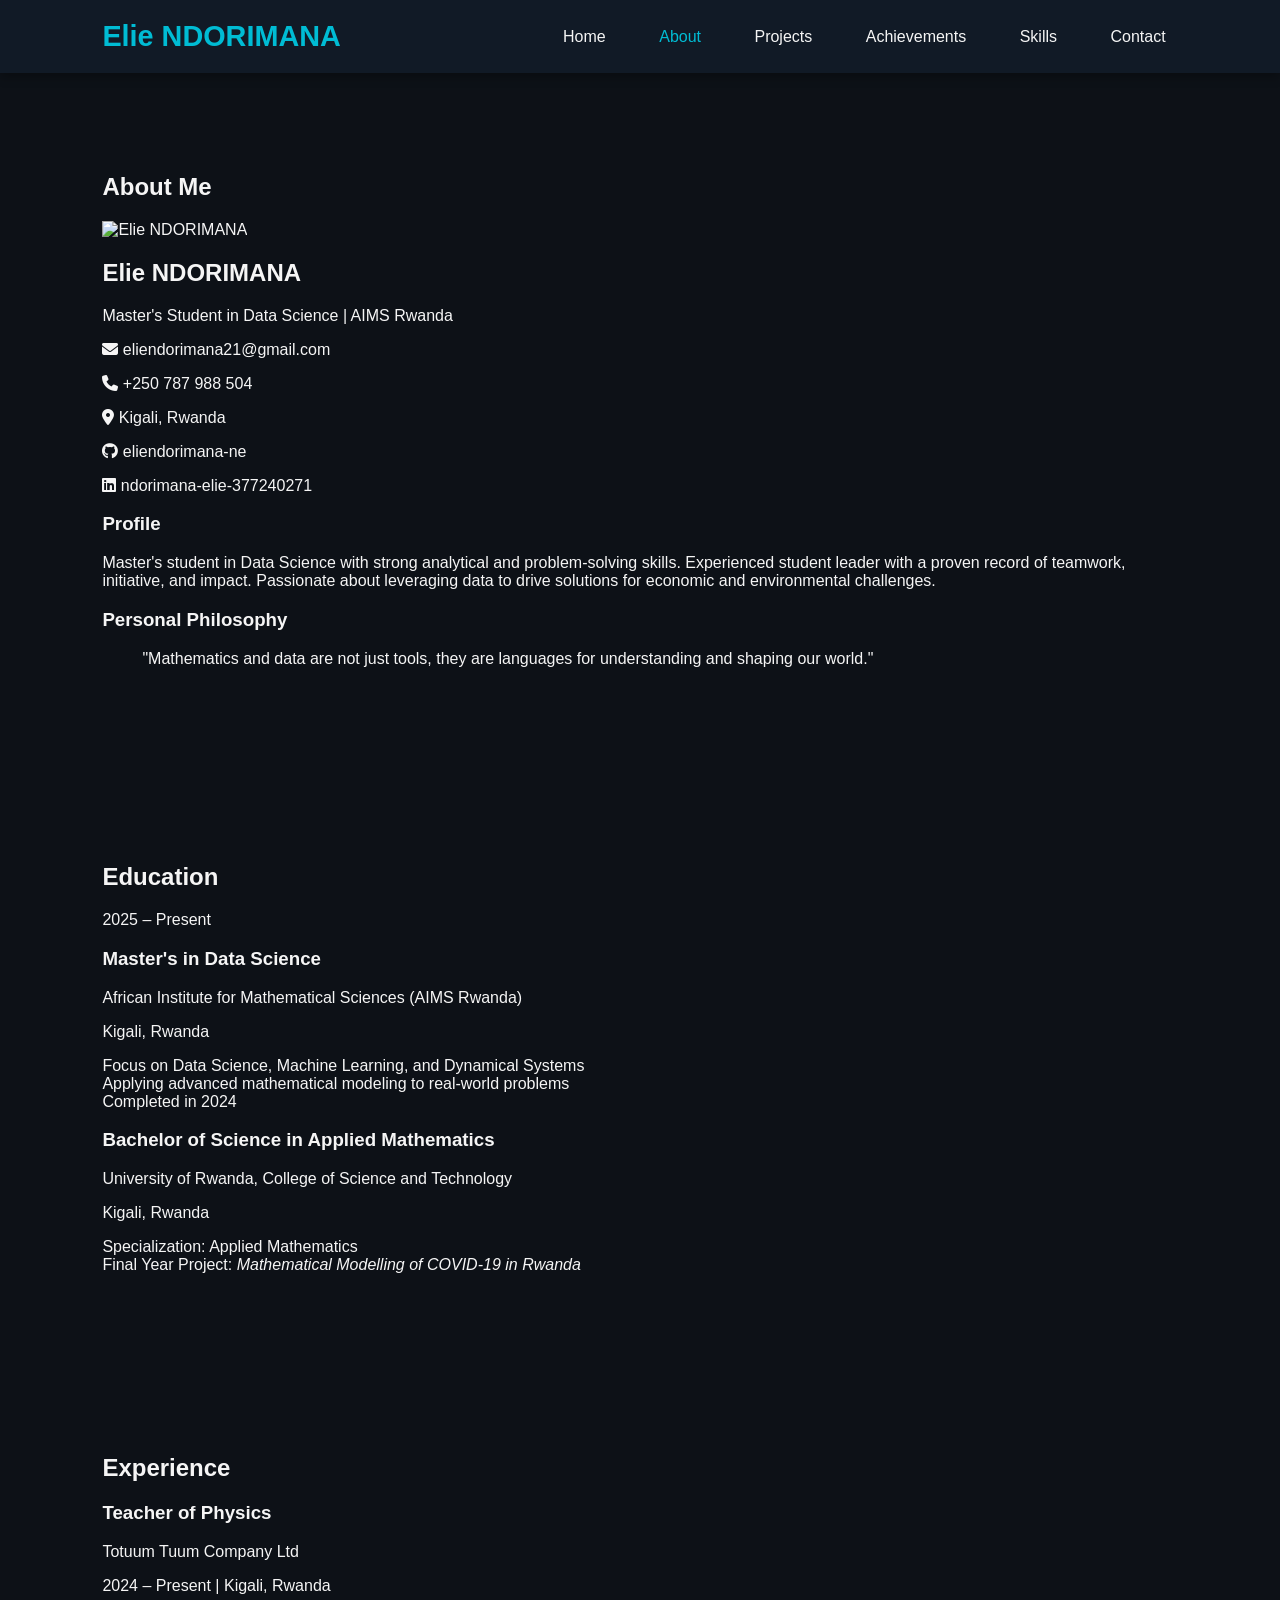
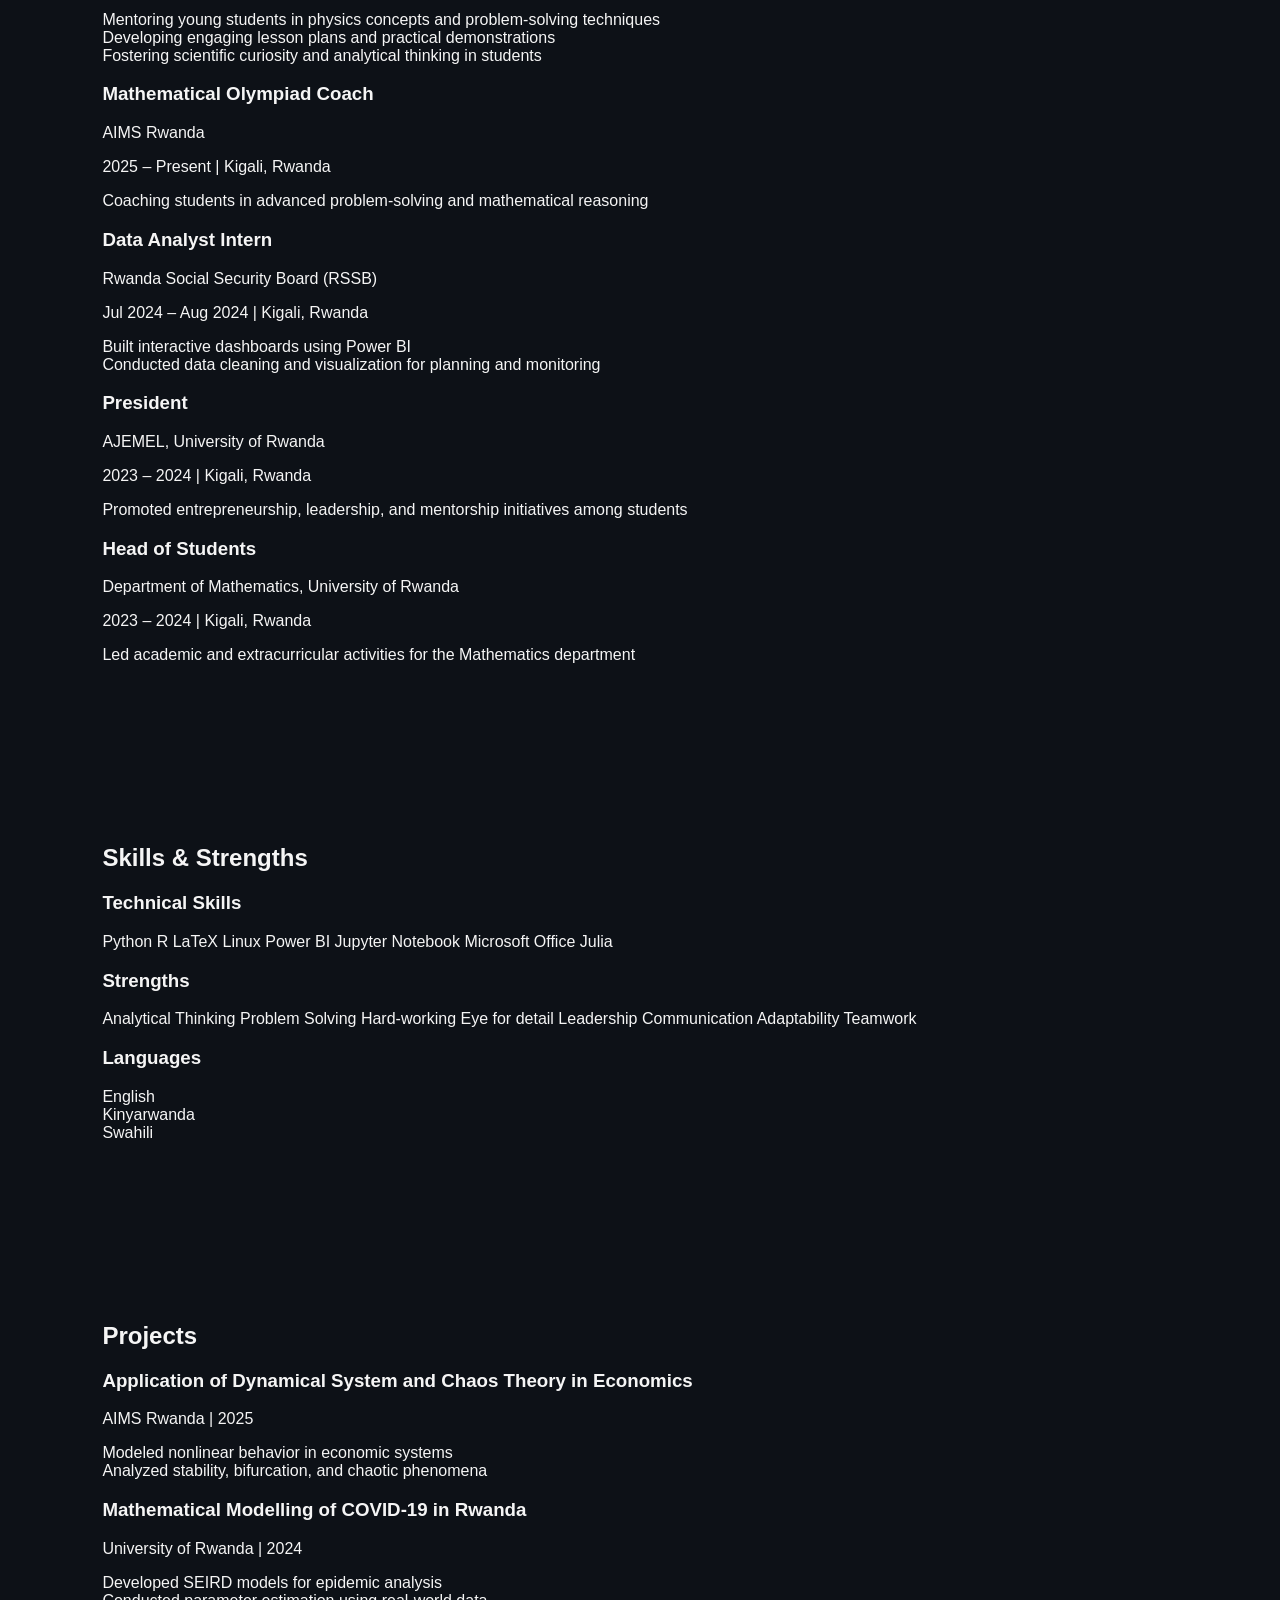
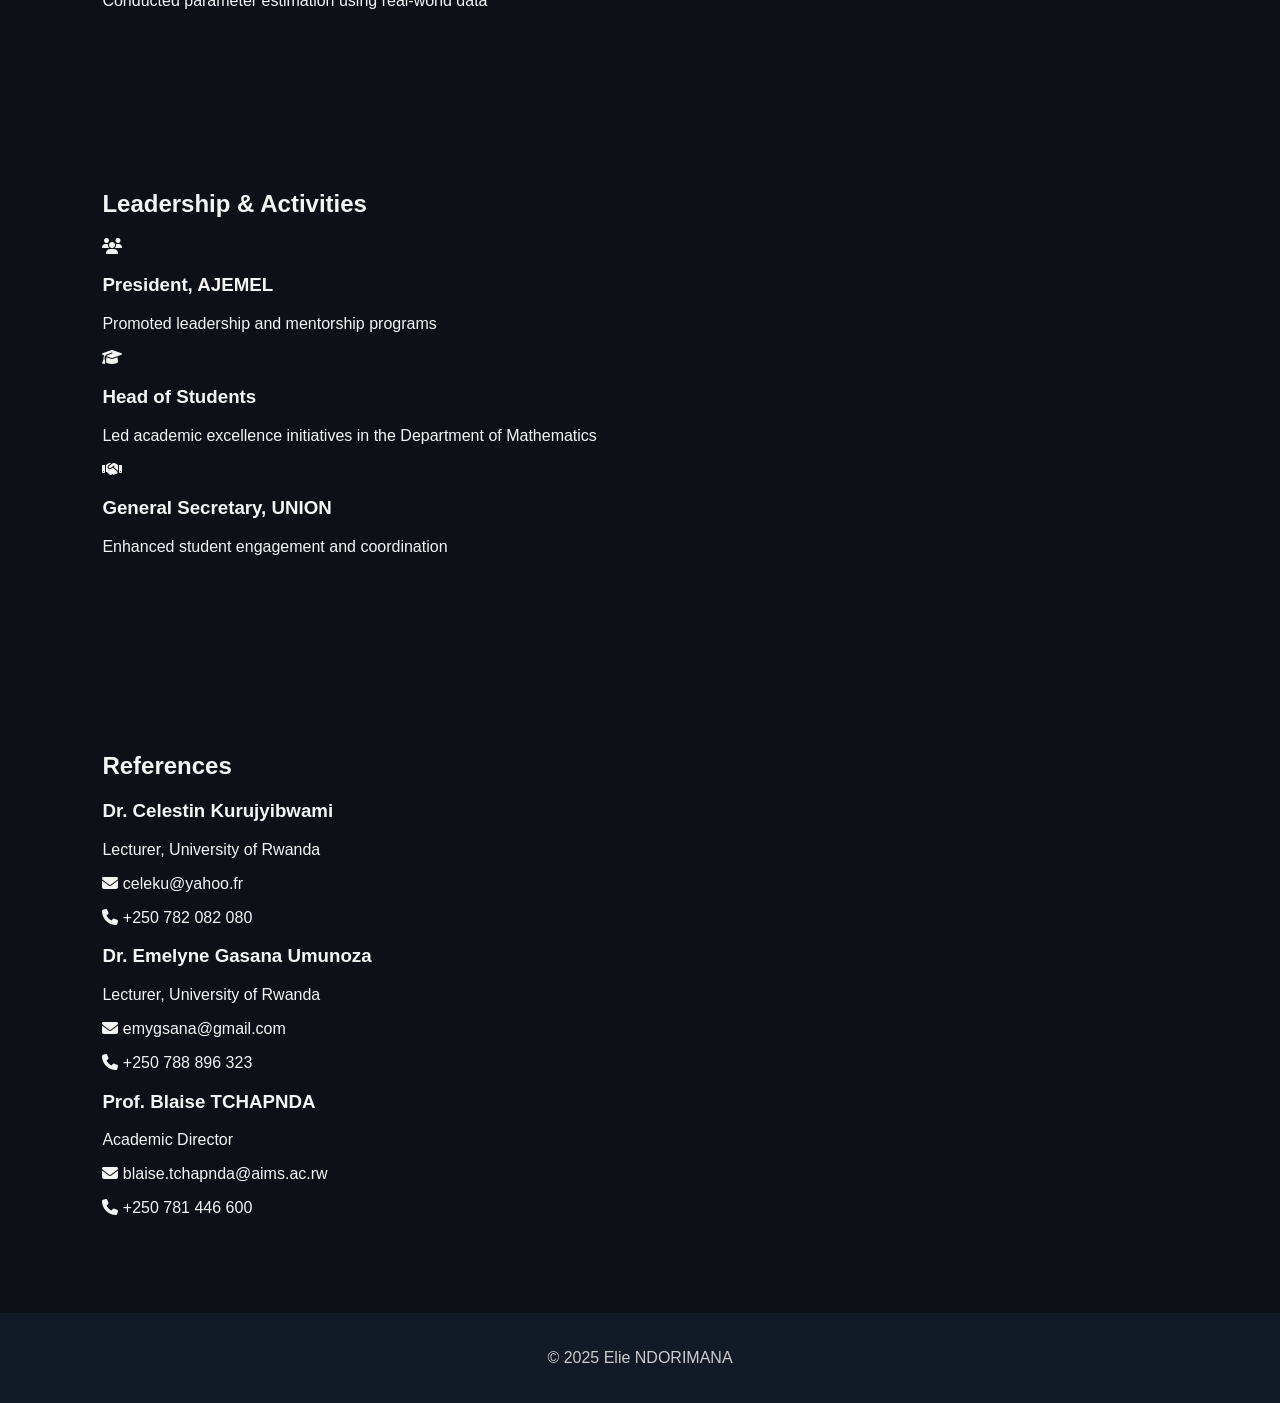
==== commit 4bd353aa: "Update about.html" ====
--- a/about.html
+++ b/about.html
@@ -280,7 +280,7 @@
   </section>
 
   <footer>
-    <p>© 2025 Elie NDORIMANA | Designed by Grace Nzambali</p>
+    <p>© 2025 Elie NDORIMANA</p>
   </footer>
 </body>
 </html>
